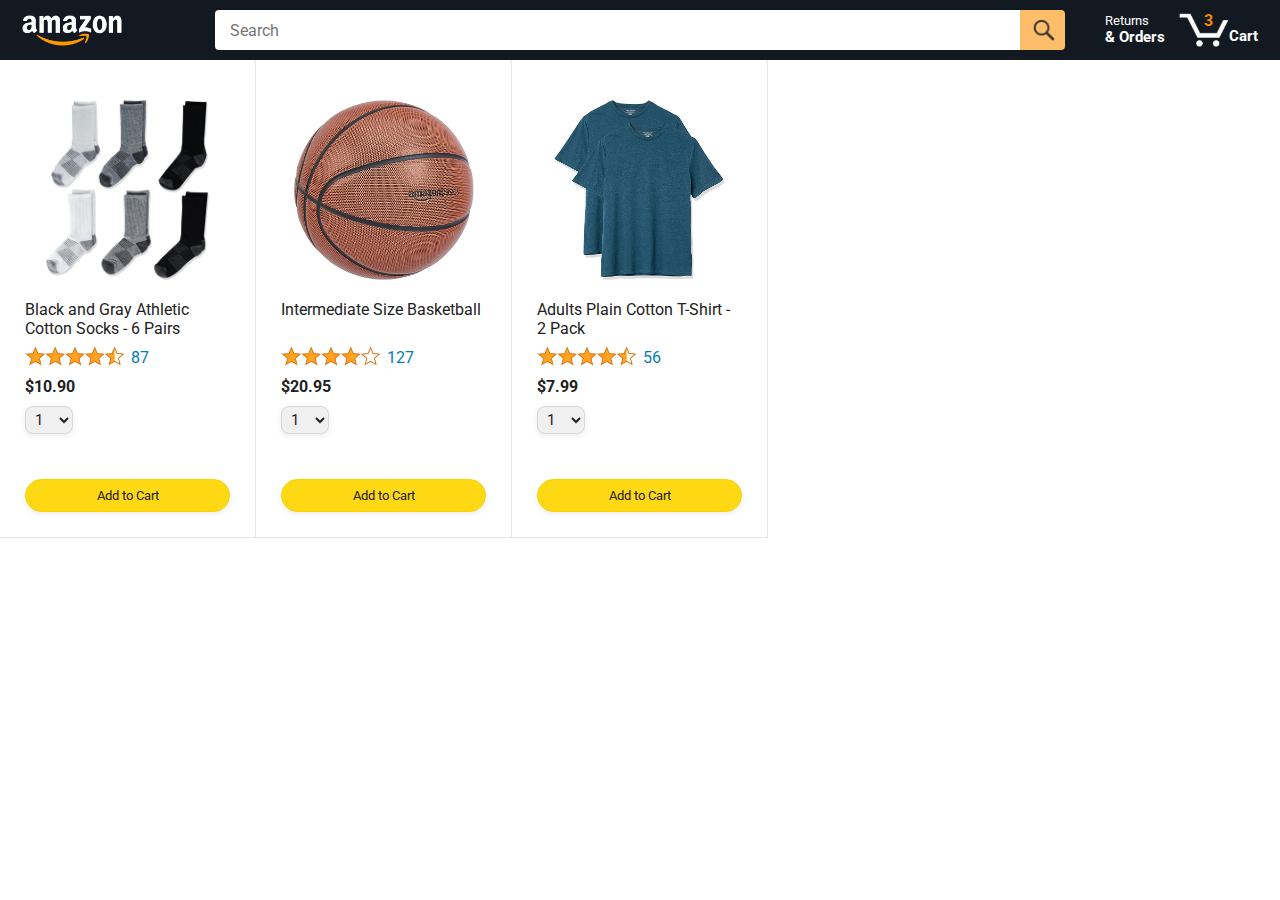
==== amazon.html @ 74637aa1 "Add the startting files" ====
<!DOCTYPE html>
<html>
  <head>
    <title>Amazon Project</title>

    <!-- This code is needed for responsive design to work.
      (Responsive design = make the website look good on
      smaller screen sizes like a phone or a tablet). -->
    <meta name="viewport" content="width=device-width, initial-scale=1">

    <!-- Load a font called Roboto from Google Fonts. -->
    <link rel="preconnect" href="https://fonts.googleapis.com">
    <link rel="preconnect" href="https://fonts.gstatic.com" crossorigin>
    <link href="https://fonts.googleapis.com/css2?family=Roboto:wght@400;500;700&display=swap" rel="stylesheet">

    <!-- Here are the CSS files for this page. -->
    <link rel="stylesheet" href="styles/shared/general.css">
    <link rel="stylesheet" href="styles/shared/amazon-header.css">
    <link rel="stylesheet" href="styles/pages/amazon.css">
  </head>
  <body>
    <div class="amazon-header">
      <div class="amazon-header-left-section">
        <a href="amazon.html" class="header-link">
          <img class="amazon-logo"
            src="images/amazon-logo-white.png">
          <img class="amazon-mobile-logo"
            src="images/amazon-mobile-logo-white.png">
        </a>
      </div>

      <div class="amazon-header-middle-section">
        <input class="search-bar" type="text" placeholder="Search">

        <button class="search-button">
          <img class="search-icon" src="images/icons/search-icon.png">
        </button>
      </div>

      <div class="amazon-header-right-section">
        <a class="orders-link header-link" href="orders.html">
          <span class="returns-text">Returns</span>
          <span class="orders-text">& Orders</span>
        </a>

        <a class="cart-link header-link" href="checkout.html">
          <img class="cart-icon" src="images/icons/cart-icon.png">
          <div class="cart-quantity">3</div>
          <div class="cart-text">Cart</div>
        </a>
      </div>
    </div>
    
    <div class="main">
      <div class="products-grid">
        <div class="product-container">
          <div class="product-image-container">
            <img class="product-image"
              src="images/products/athletic-cotton-socks-6-pairs.jpg">
          </div>

          <div class="product-name limit-text-to-2-lines">
            Black and Gray Athletic Cotton Socks - 6 Pairs
          </div>

          <div class="product-rating-container">
            <img class="product-rating-stars"
              src="images/ratings/rating-45.png">
            <div class="product-rating-count link-primary">
              87
            </div>
          </div>

          <div class="product-price">
            $10.90
          </div>

          <div class="product-quantity-container">
            <select>
              <option selected value="1">1</option>
              <option value="2">2</option>
              <option value="3">3</option>
              <option value="4">4</option>
              <option value="5">5</option>
              <option value="6">6</option>
              <option value="7">7</option>
              <option value="8">8</option>
              <option value="9">9</option>
              <option value="10">10</option>
            </select>
          </div>

          <div class="product-spacer"></div>

          <div class="added-to-cart">
            <img src="images/icons/checkmark.png">
            Added
          </div>

          <button class="add-to-cart-button button-primary">
            Add to Cart
          </button>
        </div>

        <div class="product-container">
          <div class="product-image-container">
            <img class="product-image"
              src="images/products/intermediate-composite-basketball.jpg">
          </div>

          <div class="product-name limit-text-to-2-lines">
            Intermediate Size Basketball
          </div>

          <div class="product-rating-container">
            <img class="product-rating-stars"
              src="images/ratings/rating-40.png">
            <div class="product-rating-count link-primary">
              127
            </div>
          </div>

          <div class="product-price">
            $20.95
          </div>

          <div class="product-quantity-container">
            <select>
              <option selected value="1">1</option>
              <option value="2">2</option>
              <option value="3">3</option>
              <option value="4">4</option>
              <option value="5">5</option>
              <option value="6">6</option>
              <option value="7">7</option>
              <option value="8">8</option>
              <option value="9">9</option>
              <option value="10">10</option>
            </select>
          </div>

          <div class="product-spacer"></div>

          <div class="added-to-cart">
            <img src="images/icons/checkmark.png">
            Added
          </div>

          <button class="add-to-cart-button button-primary">
            Add to Cart
          </button>
        </div>

        <div class="product-container">
          <div class="product-image-container">
            <img class="product-image"
              src="images/products/adults-plain-cotton-tshirt-2-pack-teal.jpg">
          </div>

          <div class="product-name limit-text-to-2-lines">
            Adults Plain Cotton T-Shirt - 2 Pack
          </div>

          <div class="product-rating-container">
            <img class="product-rating-stars"
              src="images/ratings/rating-45.png">
            <div class="product-rating-count link-primary">
              56
            </div>
          </div>

          <div class="product-price">
            $7.99
          </div>

          <div class="product-quantity-container">
            <select>
              <option selected value="1">1</option>
              <option value="2">2</option>
              <option value="3">3</option>
              <option value="4">4</option>
              <option value="5">5</option>
              <option value="6">6</option>
              <option value="7">7</option>
              <option value="8">8</option>
              <option value="9">9</option>
              <option value="10">10</option>
            </select>
          </div>

          <div class="product-spacer"></div>

          <div class="added-to-cart">
            <img src="images/icons/checkmark.png">
            Added
          </div>

          <button class="add-to-cart-button button-primary">
            Add to Cart
          </button>
        </div>
      </div>
    </div>
  </body>
</html>
---- styles/shared/general.css ----
body {
  font-family: Roboto, Arial;
  color: rgb(33, 33, 33);
  /* The <body> element has a default margin of 8px
     on all sides. This removes the default margins. */
  margin: 0;
}

/* <p> elements have a default margin on the top
   and bottom. This removes the default margins. */
p {
  margin: 0;
}

button {
  cursor: pointer;
}

select {
  cursor: pointer;
}

input, select, button {
  font-family: Roboto, Arial;
}

.button-primary {
  color: rgb(33, 33, 33);
  background-color: rgb(255, 216, 20);
  border: 1px solid rgb(252, 210, 0);
  border-radius: 8px;
  cursor: pointer;
  box-shadow: 0 2px 5px rgba(213, 217, 217, 0.5);
}

.button-primary:hover {
  background-color: rgb(247, 202, 0);
  border: 1px solid rgb(242, 194, 0);
}

.button-primary:active {
  background: rgb(255, 216, 20);
  border-color: rgb(252, 210, 0);
  box-shadow: none;
}

.button-secondary {
  color: rgb(33, 33, 33);
  background: white;
  border: 1px solid rgb(213, 217, 217);
  border-radius: 8px;
  cursor: pointer;
  box-shadow: 0 2px 5px rgba(213, 217, 217, 0.5);
}

.button-secondary:hover {
  background-color: rgb(247, 250, 250);
}

.button-secondary:active {
  background-color: rgb(237, 253, 255);
  box-shadow: none;
}

/* These styles will limit text to 2 lines. Anything
   beyond 2 lines will be replaced with "..."
   You can find this code by using an A.I. tool or by
   searching in Google.
   https://css-tricks.com/almanac/properties/l/line-clamp/ */
.limit-text-to-2-lines {
  display: -webkit-box;
  -webkit-line-clamp: 2;
  -webkit-box-orient: vertical;
  overflow: hidden;
}

.link-primary {
  color: rgb(1, 124, 182);
  cursor: pointer;
}

.link-primary:hover {
  color: rgb(196, 80, 0);
}

/* Styles for dropdown selectors. */
select {
  color: rgb(33, 33, 33);
  background-color: rgb(240, 240, 240);
  border: 1px solid rgb(213, 217, 217);
  border-radius: 8px;
  padding: 3px 5px;
  font-size: 15px;
  cursor: pointer;
  box-shadow: 0 2px 5px rgba(213, 217, 217, 0.5);
}

select:focus,
input:focus {
  outline: 2px solid rgb(255, 153, 0);
}
---- styles/shared/amazon-header.css ----
.amazon-header {
  background-color: rgb(19, 25, 33);
  color: white;
  padding-left: 15px;
  padding-right: 15px;

  display: flex;
  align-items: center;
  justify-content: space-between;

  position: fixed;
  top: 0;
  left: 0;
  right: 0;
  height: 60px;
}

.amazon-header-left-section {
  width: 180px;
}

@media (max-width: 800px) {
  .amazon-header-left-section {
    width: unset;
  }
}

.header-link {
  display: inline-block;
  padding: 6px;
  border-radius: 2px;
  cursor: pointer;
  text-decoration: none;
  border: 1px solid rgba(0, 0, 0, 0);
}

.header-link:hover {
  border: 1px solid white;
}

.amazon-logo {
  width: 100px;
  margin-top: 5px;
}

.amazon-mobile-logo {
  display: none;
}

@media (max-width: 575px) {
  .amazon-logo {
    display: none;
  }

  .amazon-mobile-logo {
    display: block;
    height: 35px;
    margin-top: 5px;
  }
}

.amazon-header-middle-section {
  flex: 1;
  max-width: 850px;
  margin-left: 10px;
  margin-right: 10px;
  display: flex;
}

.search-bar {
  flex: 1;
  width: 0;
  font-size: 16px;
  height: 38px;
  padding-left: 15px;
  border: none;
  border-top-left-radius: 4px;
  border-bottom-left-radius: 4px;
  border-top-right-radius: 0;
  border-bottom-right-radius: 0;
}

.search-button {
  background-color: rgb(254, 189, 105);
  border: none;
  width: 45px;
  height: 40px;
  border-top-right-radius: 4px;
  border-bottom-right-radius: 4px;
  flex-shrink: 0;
}

.search-icon {
  height: 22px;
  margin-left: 2px;
  margin-top: 3px;
}

.amazon-header-right-section {
  width: 180px;
  flex-shrink: 0;
  display: flex;
  justify-content: end;
}

.orders-link {
  color: white;
}

.returns-text {
  display: block;
  font-size: 13px;
}

.orders-text {
  display: block;
  font-size: 15px;
  font-weight: 700;
}

.cart-link {
  color: white;
  display: flex;
  align-items: center;
  position: relative;
}

.cart-icon {
  width: 50px;
}

.cart-text {
  margin-top: 12px;
  font-size: 15px;
  font-weight: 700;
}

.cart-quantity {
  color: rgb(240, 136, 4);
  font-size: 16px;
  font-weight: 700;

  position: absolute;
  top: 4px;
  left: 22px;
  
  width: 26px;
  text-align: center;
}
---- styles/pages/amazon.css ----
.main {
  margin-top: 60px;
}

.products-grid {
  display: grid;

  /* - In CSS Grid, 1fr means a column will take up the
       remaining space in the grid.
     - If we write 1fr 1fr ... 1fr; 8 times, this will
       divide the grid into 8 columns, each taking up an
       equal amount of the space.
     - repeat(8, 1fr); is a shortcut for repeating "1fr"
       8 times (instead of typing out "1fr" 8 times).
       repeat(...) is a special property that works with
       display: grid; */
  grid-template-columns: repeat(8, 1fr);
}

/* @media is used to create responsive design (making the
   website look good on any screen size). This @media
   means when the screen width is 2000px or less, we
   will divide the grid into 7 columns instead of 8. */
@media (max-width: 2000px) {
  .products-grid {
    grid-template-columns: repeat(7, 1fr);
  }
}

/* This @media means when the screen width is 1600px or
   less, we will divide the grid into 6 columns. */
@media (max-width: 1600px) {
  .products-grid {
    grid-template-columns: repeat(6, 1fr);
  }
}

@media (max-width: 1300px) {
  .products-grid {
    grid-template-columns: repeat(5, 1fr);
  }
}

@media (max-width: 1000px) {
  .products-grid {
    grid-template-columns: repeat(4, 1fr);
  }
}

@media (max-width: 800px) {
  .products-grid {
    grid-template-columns: repeat(3, 1fr);
  }
}

@media (max-width: 575px) {
  .products-grid {
    grid-template-columns: repeat(2, 1fr);
  }
}

@media (max-width: 450px) {
  .products-grid {
    grid-template-columns: 1fr;
  }
}

.product-container {
  padding-top: 40px;
  padding-bottom: 25px;
  padding-left: 25px;
  padding-right: 25px;

  border-right: 1px solid rgb(231, 231, 231);
  border-bottom: 1px solid rgb(231, 231, 231);

  display: flex;
  flex-direction: column;
}

.product-image-container {
  display: flex;
  justify-content: center;
  align-items: center;

  height: 180px;
  margin-bottom: 20px;
}

.product-image {
  /* Images will overflow their container by default. To
    prevent this, we set max-width and max-height to 100%
    so they stay inside their container. */
  max-width: 100%;
  max-height: 100%;
}

.product-name {
  height: 40px;
  margin-bottom: 5px;
}

.product-rating-container {
  display: flex;
  align-items: center;
  margin-bottom: 10px;
}

.product-rating-stars {
  width: 100px;
  margin-right: 6px;
}

.product-rating-count {
  color: rgb(1, 124, 182);
  cursor: pointer;
  margin-top: 3px;
}

.product-price {
  font-weight: 700;
  margin-bottom: 10px;
}

.product-quantity-container {
  margin-bottom: 17px;
}

.product-spacer {
  flex: 1;
}

.added-to-cart {
  color: rgb(6, 125, 98);
  font-size: 16px;

  display: flex;
  align-items: center;
  margin-bottom: 8px;

  /* At first, the "Added to cart" message will
     be invisible. Use JavaScript to change the
     opacity and make it visible. */
  opacity: 0;
}

.added-to-cart img {
  height: 20px;
  margin-right: 5px;
}

.add-to-cart-button {
  width: 100%;
  padding: 8px;
  border-radius: 50px;
}
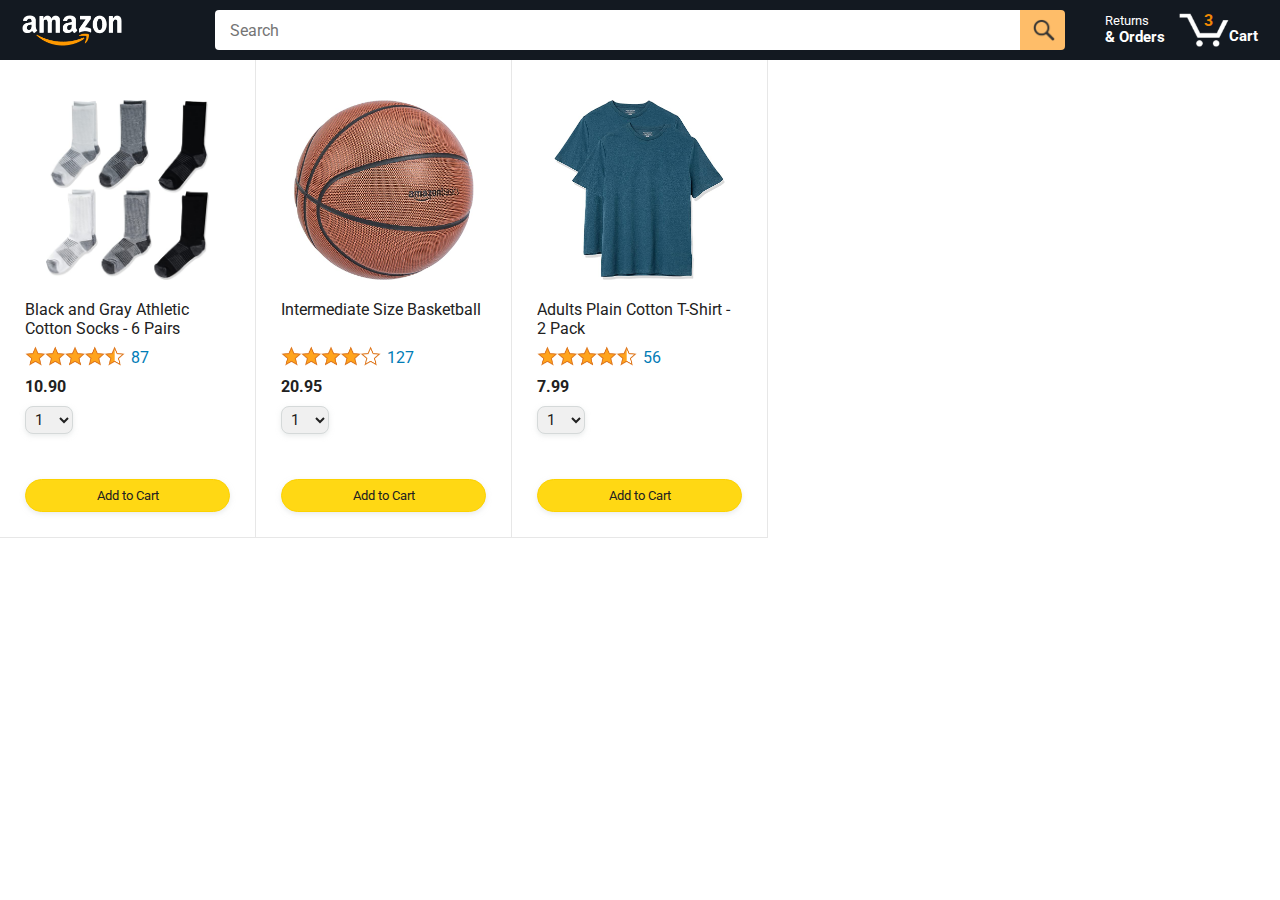
==== commit 6793ab39: "Generate HTML with javascript" ====
--- a/amazon.html
+++ b/amazon.html
@@ -1,205 +1,64 @@
 <!DOCTYPE html>
 <html>
-  <head>
-    <title>Amazon Project</title>
 
-    <!-- This code is needed for responsive design to work.
+<head>
+  <title>Amazon Project</title>
+
+  <!-- This code is needed for responsive design to work.
       (Responsive design = make the website look good on
       smaller screen sizes like a phone or a tablet). -->
-    <meta name="viewport" content="width=device-width, initial-scale=1">
+  <meta name="viewport" content="width=device-width, initial-scale=1">
 
-    <!-- Load a font called Roboto from Google Fonts. -->
-    <link rel="preconnect" href="https://fonts.googleapis.com">
-    <link rel="preconnect" href="https://fonts.gstatic.com" crossorigin>
-    <link href="https://fonts.googleapis.com/css2?family=Roboto:wght@400;500;700&display=swap" rel="stylesheet">
+  <!-- Load a font called Roboto from Google Fonts. -->
+  <link rel="preconnect" href="https://fonts.googleapis.com">
+  <link rel="preconnect" href="https://fonts.gstatic.com" crossorigin>
+  <link href="https://fonts.googleapis.com/css2?family=Roboto:wght@400;500;700&display=swap" rel="stylesheet">
 
-    <!-- Here are the CSS files for this page. -->
-    <link rel="stylesheet" href="styles/shared/general.css">
-    <link rel="stylesheet" href="styles/shared/amazon-header.css">
-    <link rel="stylesheet" href="styles/pages/amazon.css">
-  </head>
-  <body>
-    <div class="amazon-header">
-      <div class="amazon-header-left-section">
-        <a href="amazon.html" class="header-link">
-          <img class="amazon-logo"
-            src="images/amazon-logo-white.png">
-          <img class="amazon-mobile-logo"
-            src="images/amazon-mobile-logo-white.png">
-        </a>
-      </div>
+  <!-- Here are the CSS files for this page. -->
+  <link rel="stylesheet" href="styles/shared/general.css">
+  <link rel="stylesheet" href="styles/shared/amazon-header.css">
+  <link rel="stylesheet" href="styles/pages/amazon.css">
+</head>
 
-      <div class="amazon-header-middle-section">
-        <input class="search-bar" type="text" placeholder="Search">
+<body>
+  <div class="amazon-header">
+    <div class="amazon-header-left-section">
+      <a href="amazon.html" class="header-link">
+        <img class="amazon-logo" src="images/amazon-logo-white.png">
+        <img class="amazon-mobile-logo" src="images/amazon-mobile-logo-white.png">
+      </a>
+    </div>
 
-        <button class="search-button">
-          <img class="search-icon" src="images/icons/search-icon.png">
-        </button>
-      </div>
+    <div class="amazon-header-middle-section">
+      <input class="search-bar" type="text" placeholder="Search">
 
-      <div class="amazon-header-right-section">
-        <a class="orders-link header-link" href="orders.html">
-          <span class="returns-text">Returns</span>
-          <span class="orders-text">& Orders</span>
-        </a>
+      <button class="search-button">
+        <img class="search-icon" src="images/icons/search-icon.png">
+      </button>
+    </div>
 
-        <a class="cart-link header-link" href="checkout.html">
-          <img class="cart-icon" src="images/icons/cart-icon.png">
-          <div class="cart-quantity">3</div>
-          <div class="cart-text">Cart</div>
-        </a>
-      </div>
+    <div class="amazon-header-right-section">
+      <a class="orders-link header-link" href="orders.html">
+        <span class="returns-text">Returns</span>
+        <span class="orders-text">& Orders</span>
+      </a>
+
+      <a class="cart-link header-link" href="checkout.html">
+        <img class="cart-icon" src="images/icons/cart-icon.png">
+        <div class="cart-quantity">3</div>
+        <div class="cart-text">Cart</div>
+      </a>
     </div>
-    
-    <div class="main">
-      <div class="products-grid">
-        <div class="product-container">
-          <div class="product-image-container">
-            <img class="product-image"
-              src="images/products/athletic-cotton-socks-6-pairs.jpg">
-          </div>
+  </div>
 
-          <div class="product-name limit-text-to-2-lines">
-            Black and Gray Athletic Cotton Socks - 6 Pairs
-          </div>
+  <div class="main">
+    <div class="products-grid js-products-grid">
 
-          <div class="product-rating-container">
-            <img class="product-rating-stars"
-              src="images/ratings/rating-45.png">
-            <div class="product-rating-count link-primary">
-              87
-            </div>
-          </div>
+    </div>
+  </div>
+  <script src="scripts/amazon.js">
 
-          <div class="product-price">
-            $10.90
-          </div>
+  </script>
+</body>
 
-          <div class="product-quantity-container">
-            <select>
-              <option selected value="1">1</option>
-              <option value="2">2</option>
-              <option value="3">3</option>
-              <option value="4">4</option>
-              <option value="5">5</option>
-              <option value="6">6</option>
-              <option value="7">7</option>
-              <option value="8">8</option>
-              <option value="9">9</option>
-              <option value="10">10</option>
-            </select>
-          </div>
-
-          <div class="product-spacer"></div>
-
-          <div class="added-to-cart">
-            <img src="images/icons/checkmark.png">
-            Added
-          </div>
-
-          <button class="add-to-cart-button button-primary">
-            Add to Cart
-          </button>
-        </div>
-
-        <div class="product-container">
-          <div class="product-image-container">
-            <img class="product-image"
-              src="images/products/intermediate-composite-basketball.jpg">
-          </div>
-
-          <div class="product-name limit-text-to-2-lines">
-            Intermediate Size Basketball
-          </div>
-
-          <div class="product-rating-container">
-            <img class="product-rating-stars"
-              src="images/ratings/rating-40.png">
-            <div class="product-rating-count link-primary">
-              127
-            </div>
-          </div>
-
-          <div class="product-price">
-            $20.95
-          </div>
-
-          <div class="product-quantity-container">
-            <select>
-              <option selected value="1">1</option>
-              <option value="2">2</option>
-              <option value="3">3</option>
-              <option value="4">4</option>
-              <option value="5">5</option>
-              <option value="6">6</option>
-              <option value="7">7</option>
-              <option value="8">8</option>
-              <option value="9">9</option>
-              <option value="10">10</option>
-            </select>
-          </div>
-
-          <div class="product-spacer"></div>
-
-          <div class="added-to-cart">
-            <img src="images/icons/checkmark.png">
-            Added
-          </div>
-
-          <button class="add-to-cart-button button-primary">
-            Add to Cart
-          </button>
-        </div>
-
-        <div class="product-container">
-          <div class="product-image-container">
-            <img class="product-image"
-              src="images/products/adults-plain-cotton-tshirt-2-pack-teal.jpg">
-          </div>
-
-          <div class="product-name limit-text-to-2-lines">
-            Adults Plain Cotton T-Shirt - 2 Pack
-          </div>
-
-          <div class="product-rating-container">
-            <img class="product-rating-stars"
-              src="images/ratings/rating-45.png">
-            <div class="product-rating-count link-primary">
-              56
-            </div>
-          </div>
-
-          <div class="product-price">
-            $7.99
-          </div>
-
-          <div class="product-quantity-container">
-            <select>
-              <option selected value="1">1</option>
-              <option value="2">2</option>
-              <option value="3">3</option>
-              <option value="4">4</option>
-              <option value="5">5</option>
-              <option value="6">6</option>
-              <option value="7">7</option>
-              <option value="8">8</option>
-              <option value="9">9</option>
-              <option value="10">10</option>
-            </select>
-          </div>
-
-          <div class="product-spacer"></div>
-
-          <div class="added-to-cart">
-            <img src="images/icons/checkmark.png">
-            Added
-          </div>
-
-          <button class="add-to-cart-button button-primary">
-            Add to Cart
-          </button>
-        </div>
-      </div>
-    </div>
-  </body>
-</html>
+</html>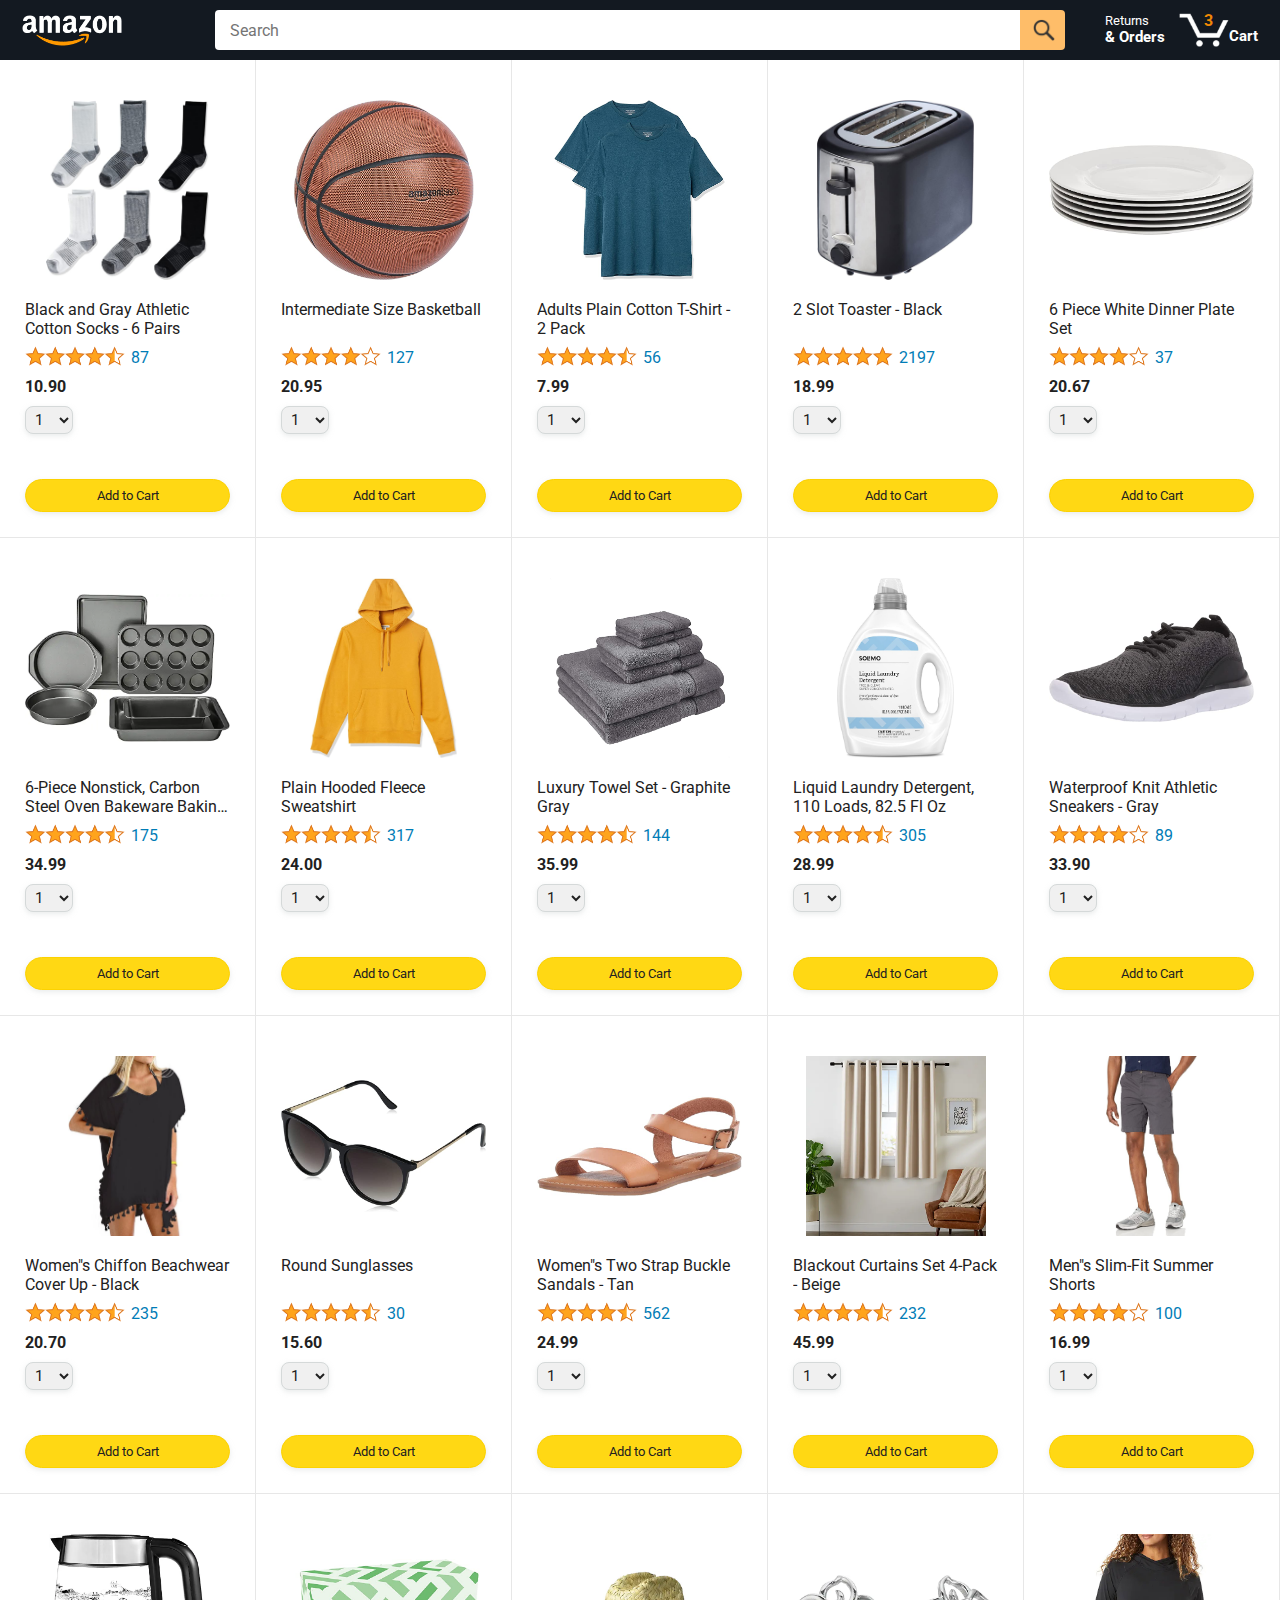
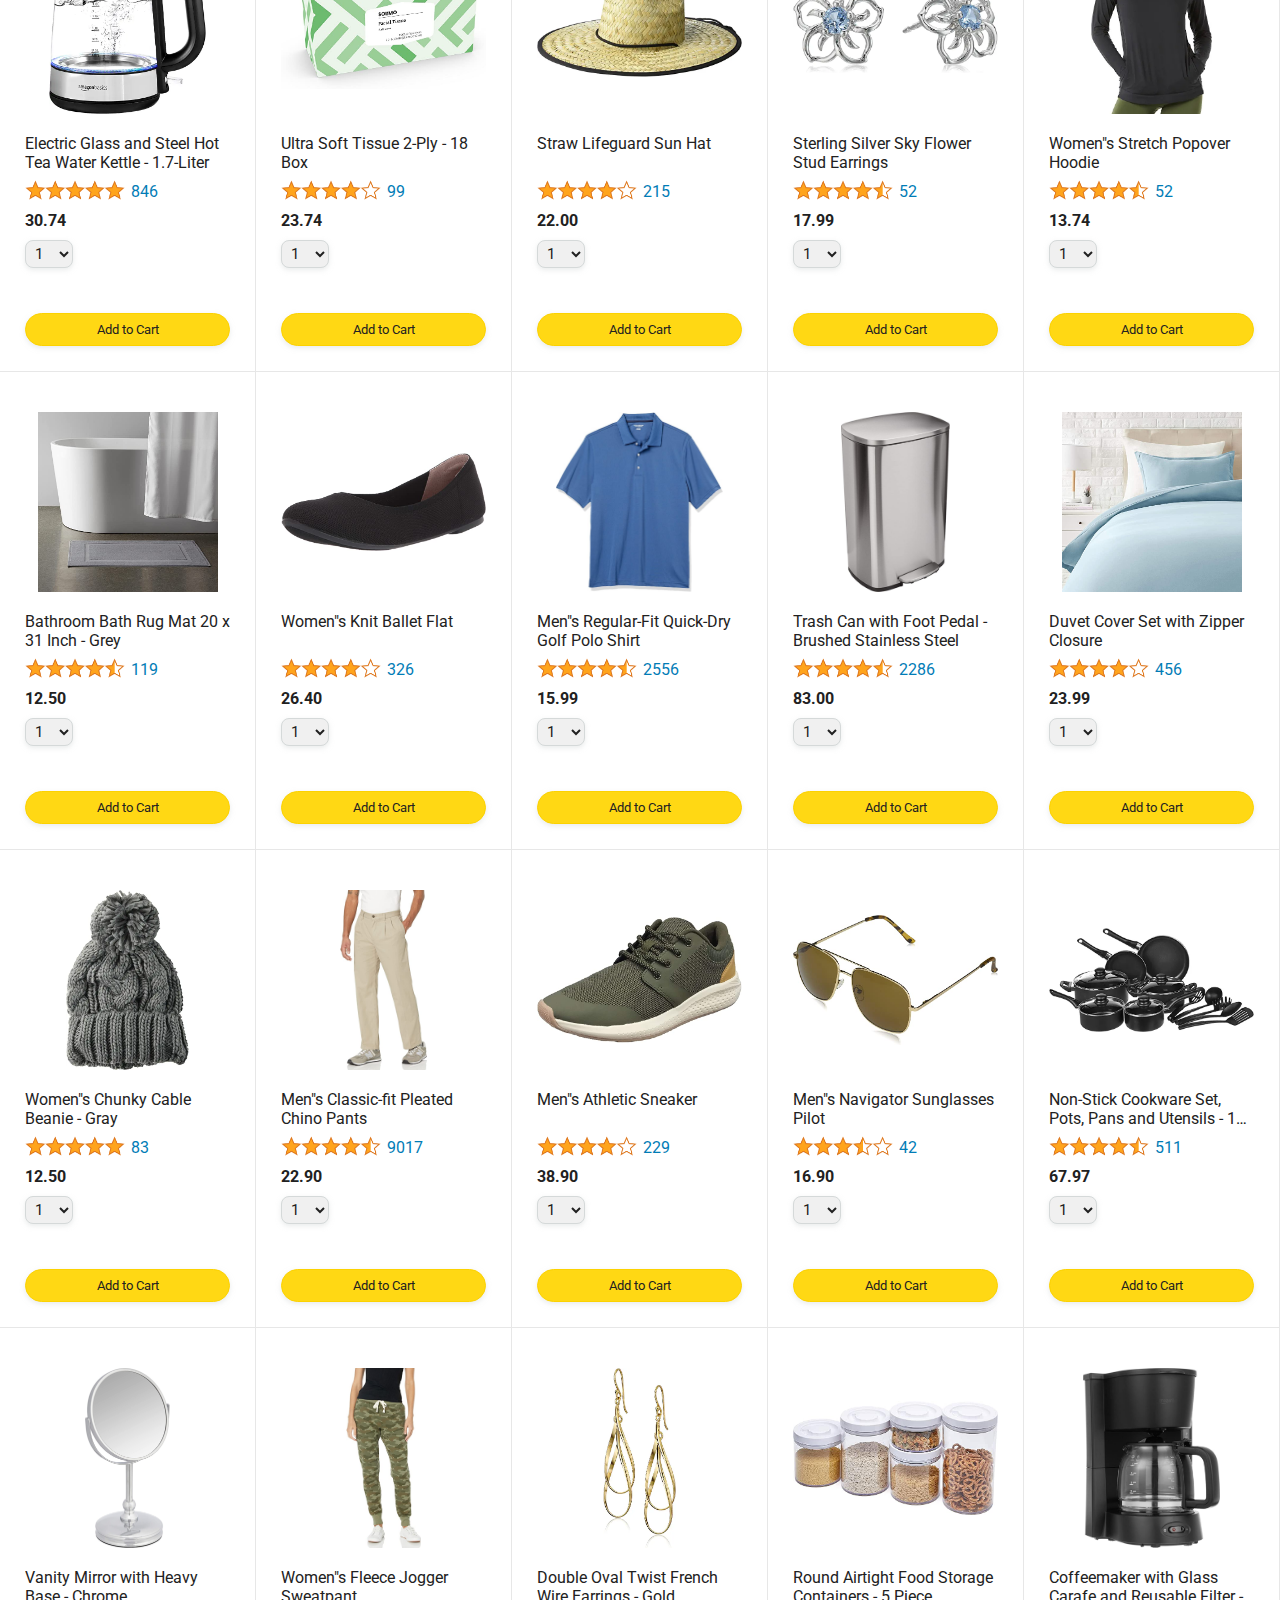
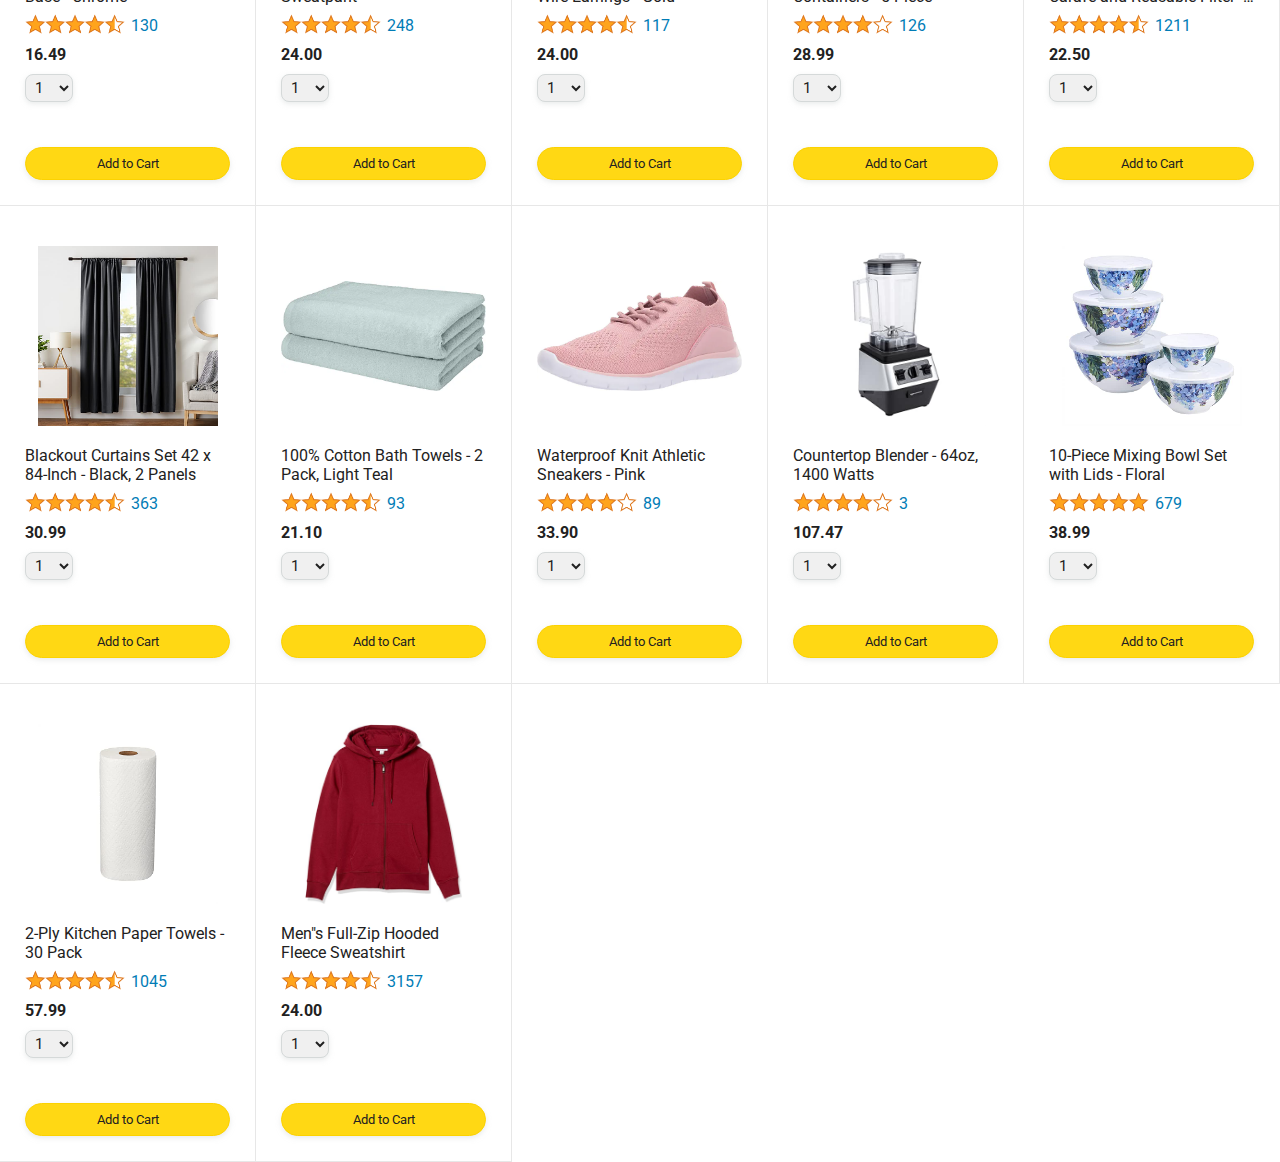
==== commit 1d4f8af3: "use products.js file" ====
--- a/amazon.html
+++ b/amazon.html
@@ -56,6 +56,7 @@
 
     </div>
   </div>
+  <script src="scripts/products.js"></script>
   <script src="scripts/amazon.js">
 
   </script>
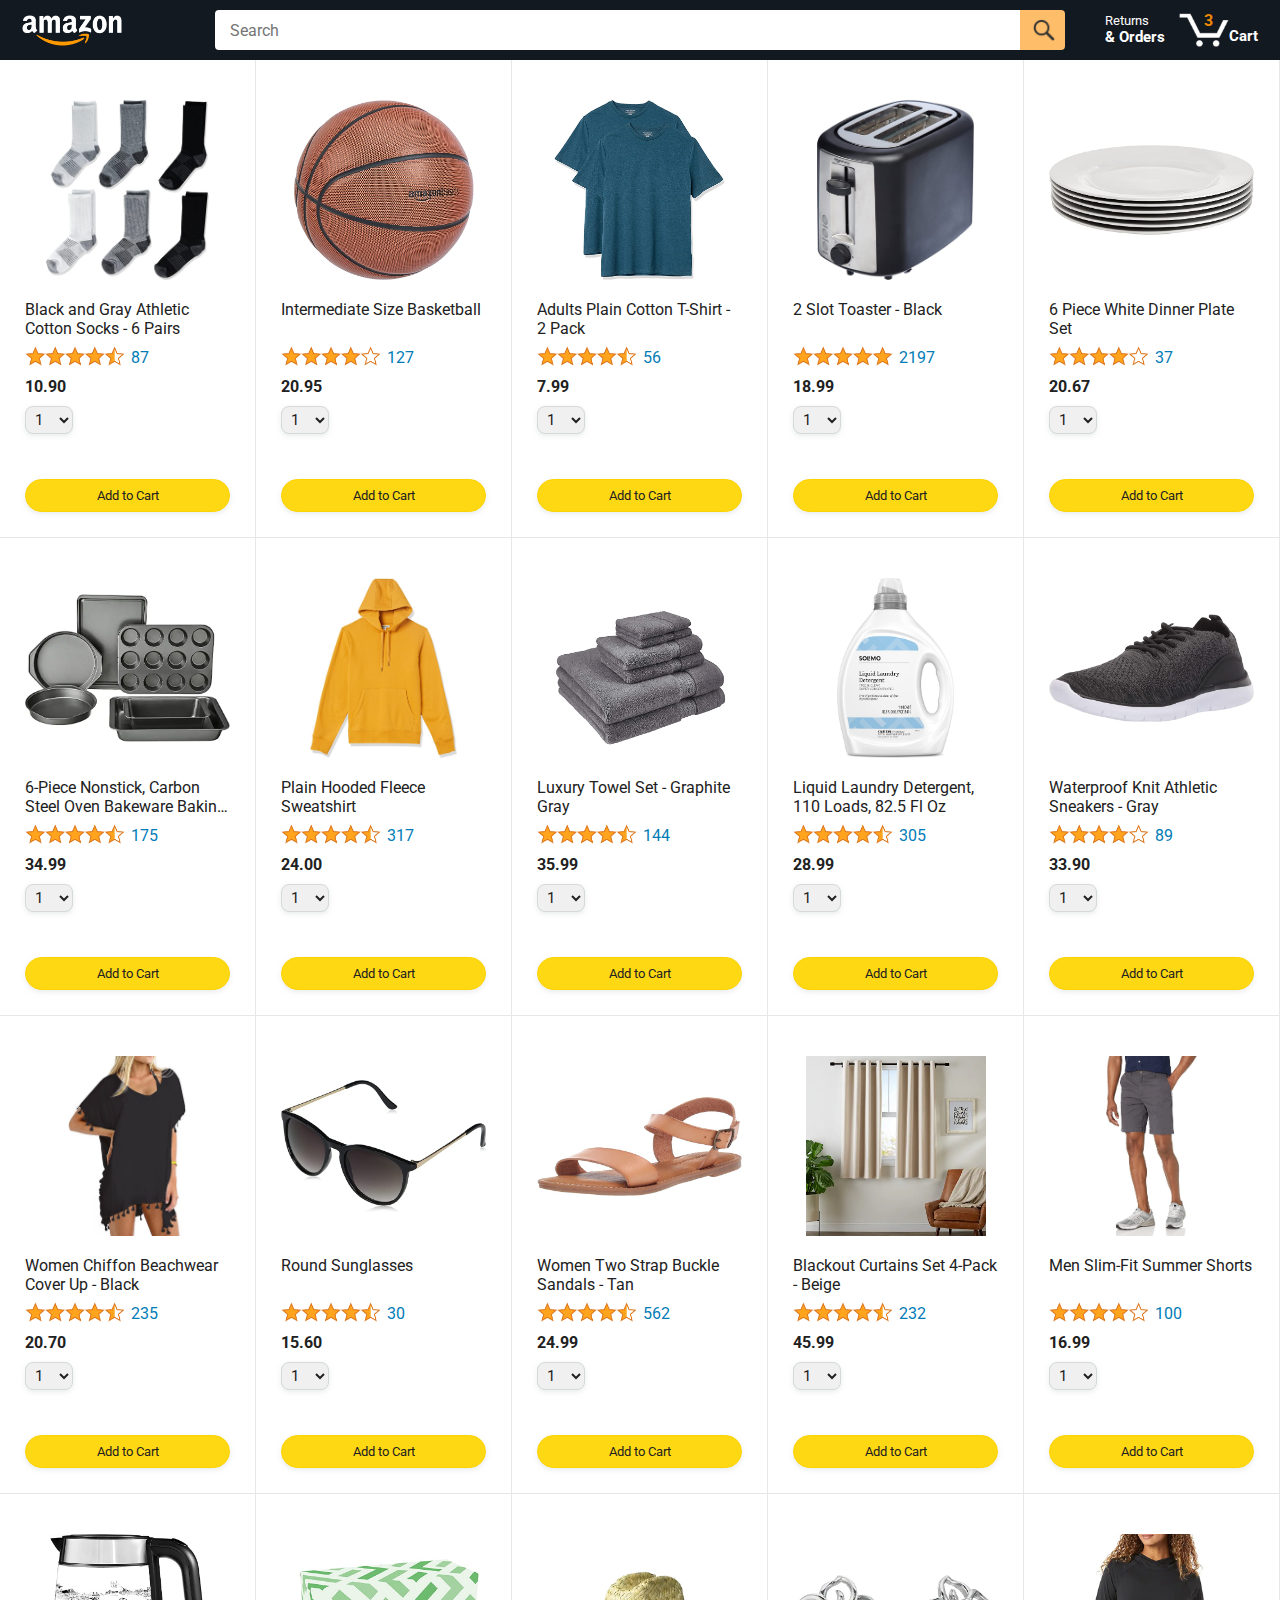
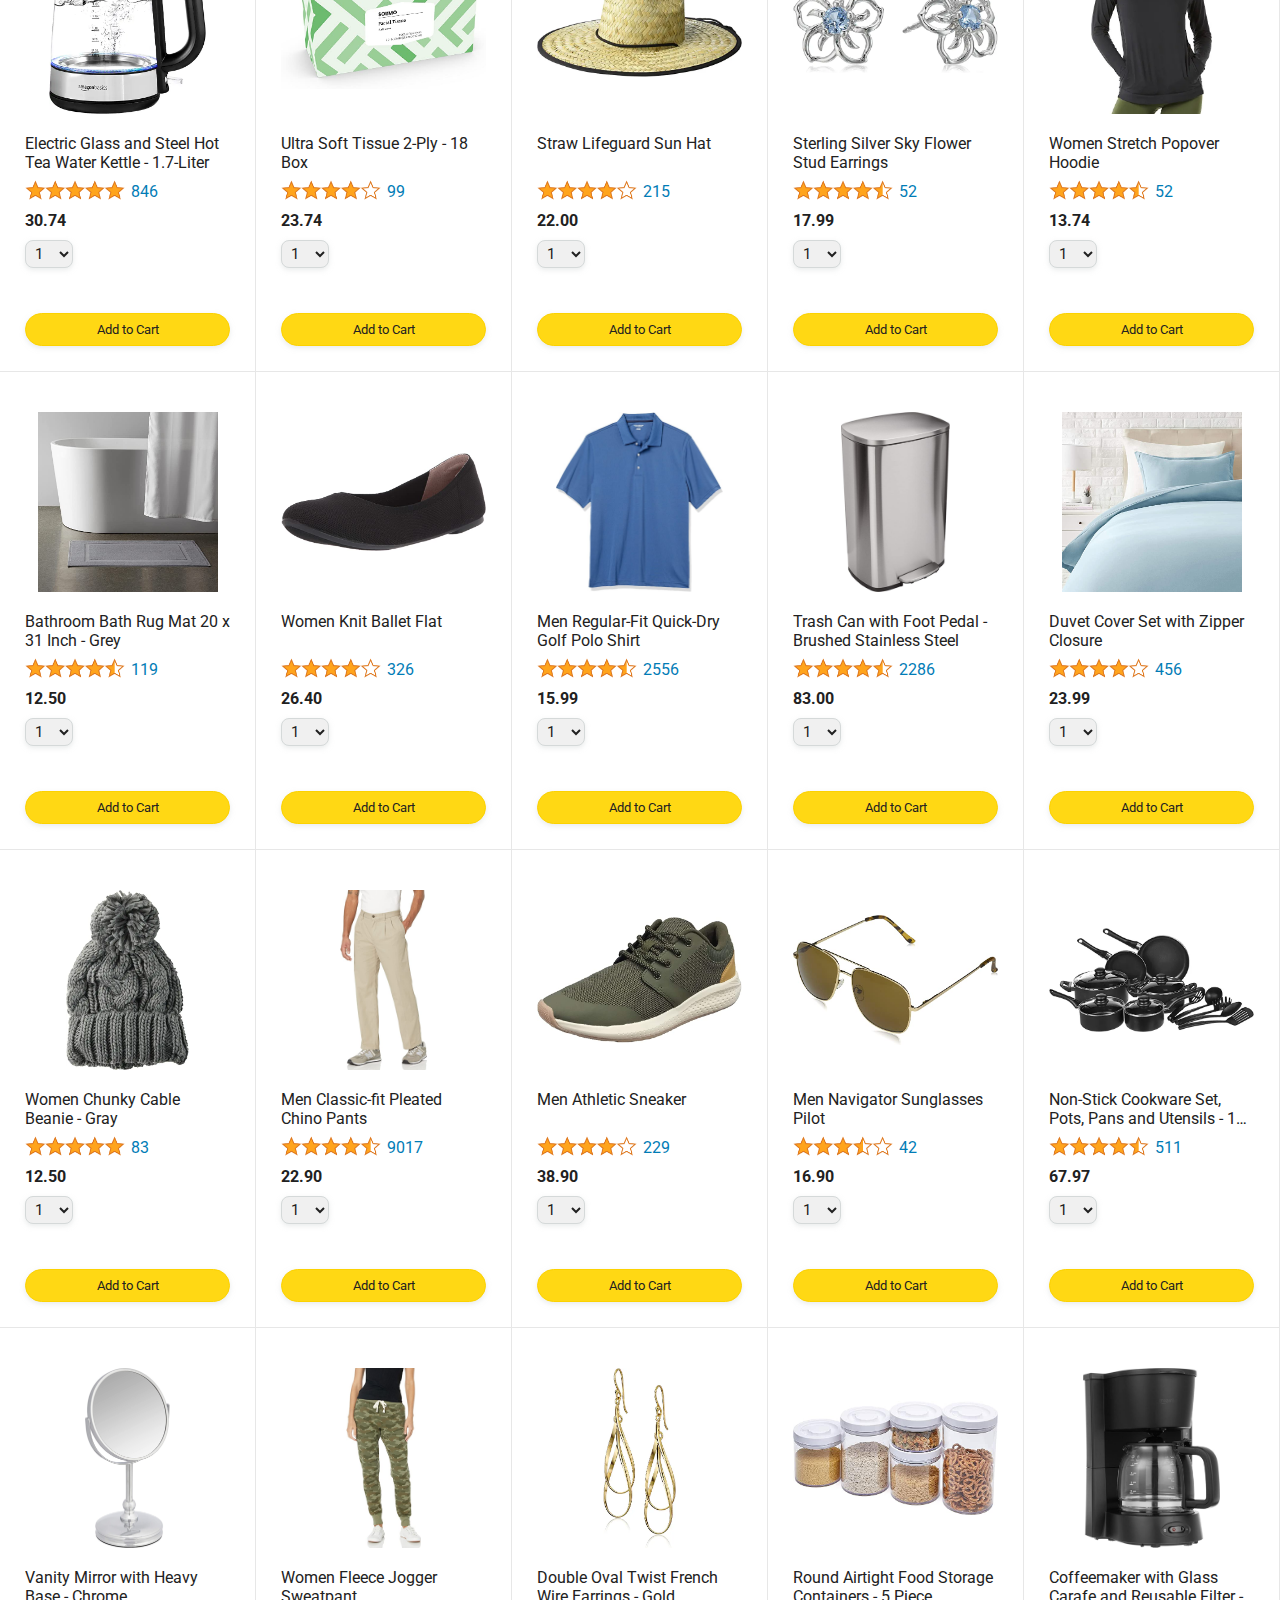
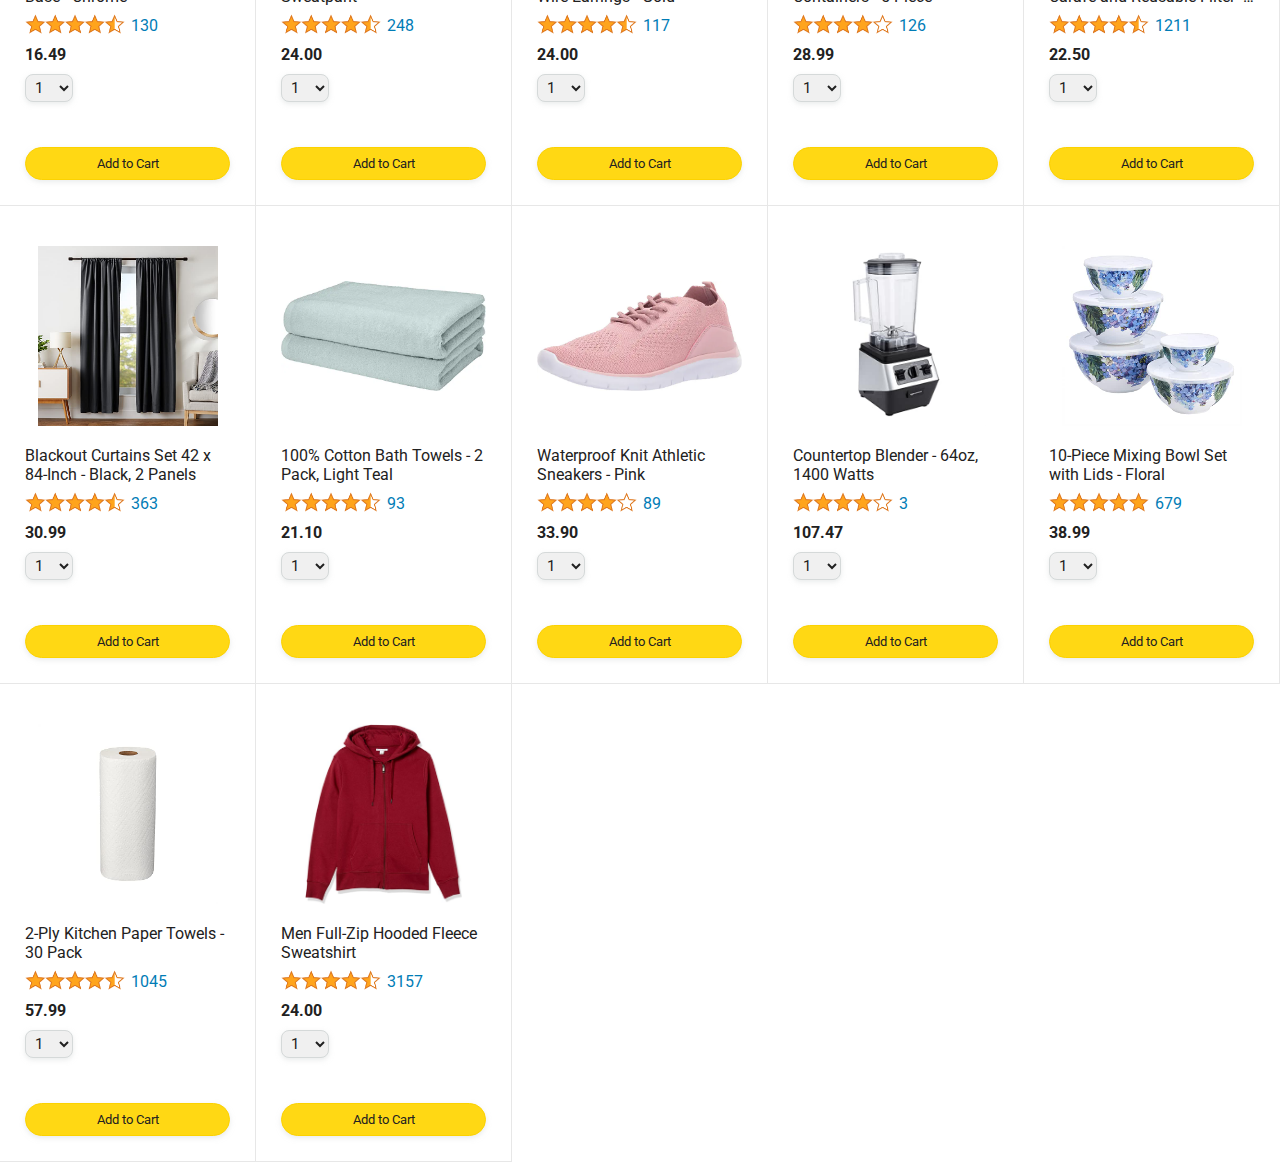
==== commit ff6c3b70: "Products updated on products.js file" ====
--- a/amazon.html
+++ b/amazon.html
@@ -56,6 +56,7 @@
 
     </div>
   </div>
+  <script src="scripts/cart.js"></script>
   <script src="scripts/products.js"></script>
   <script src="scripts/amazon.js">
 
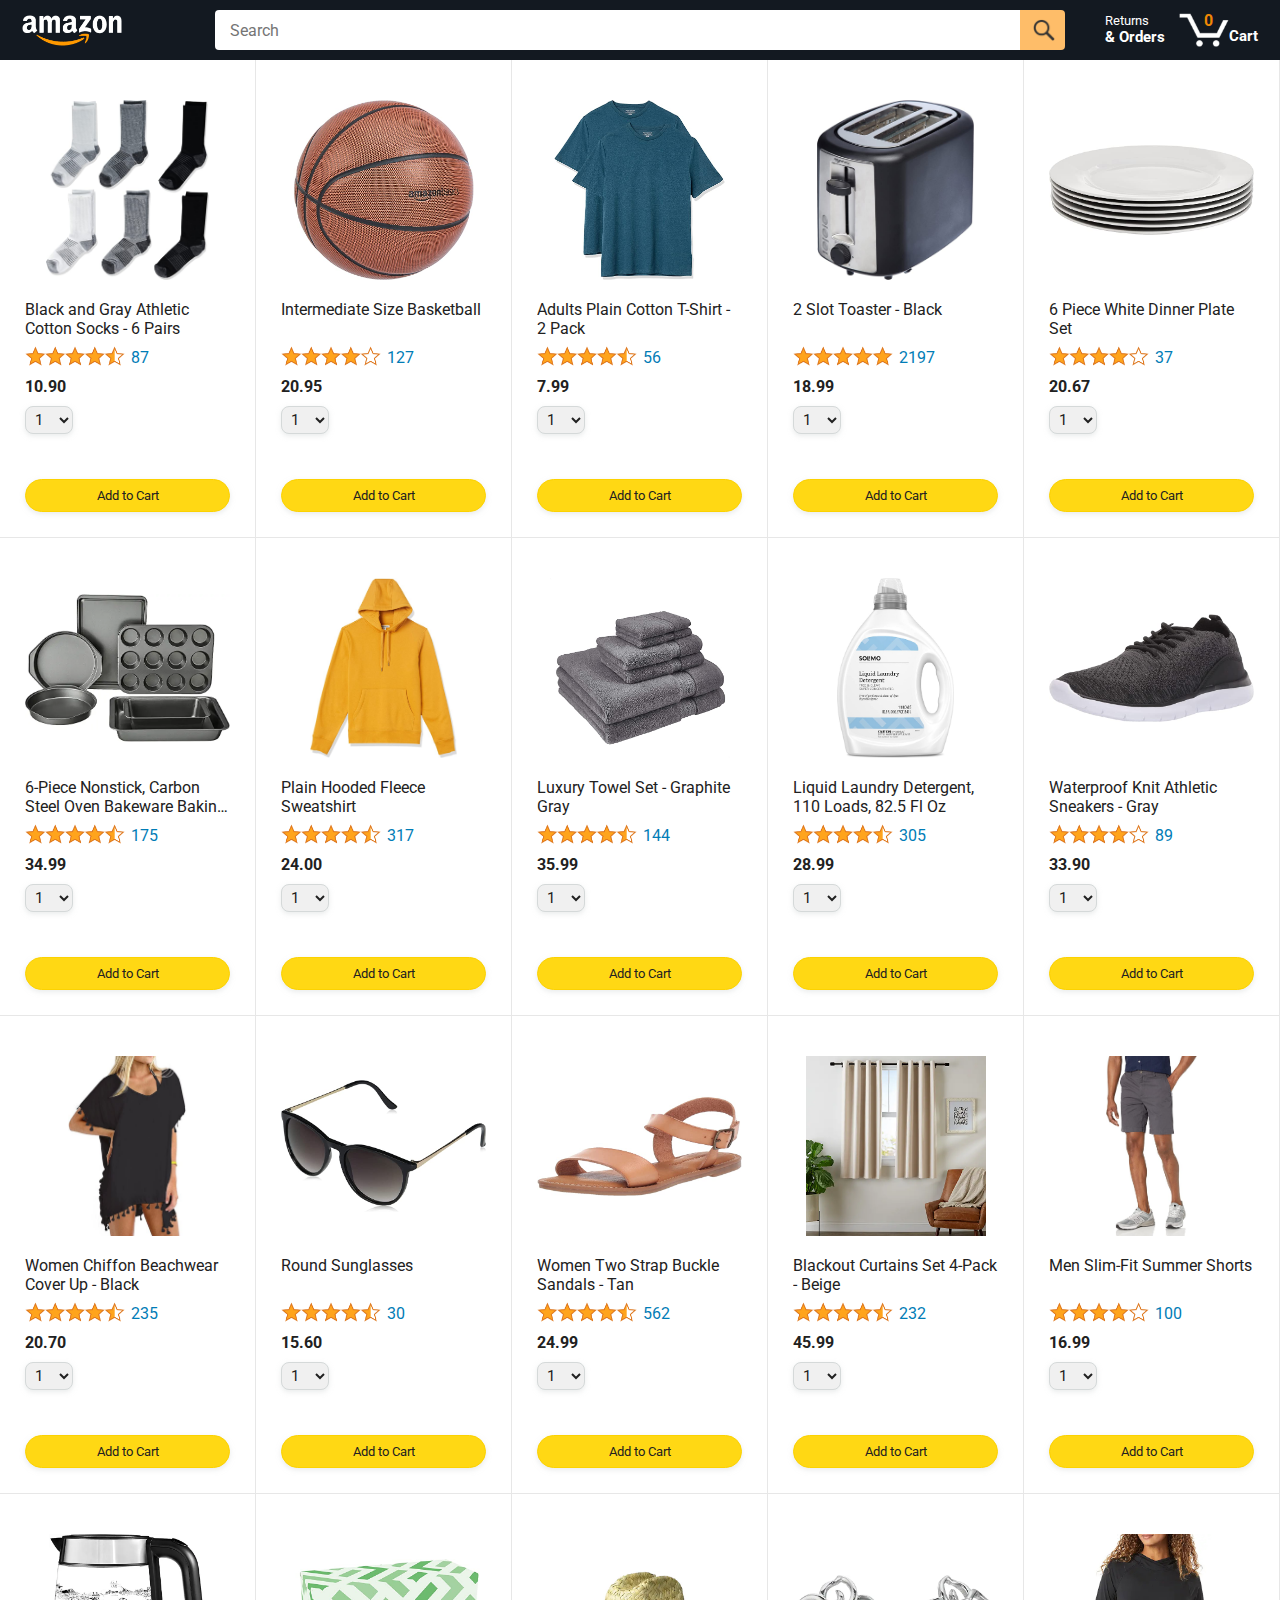
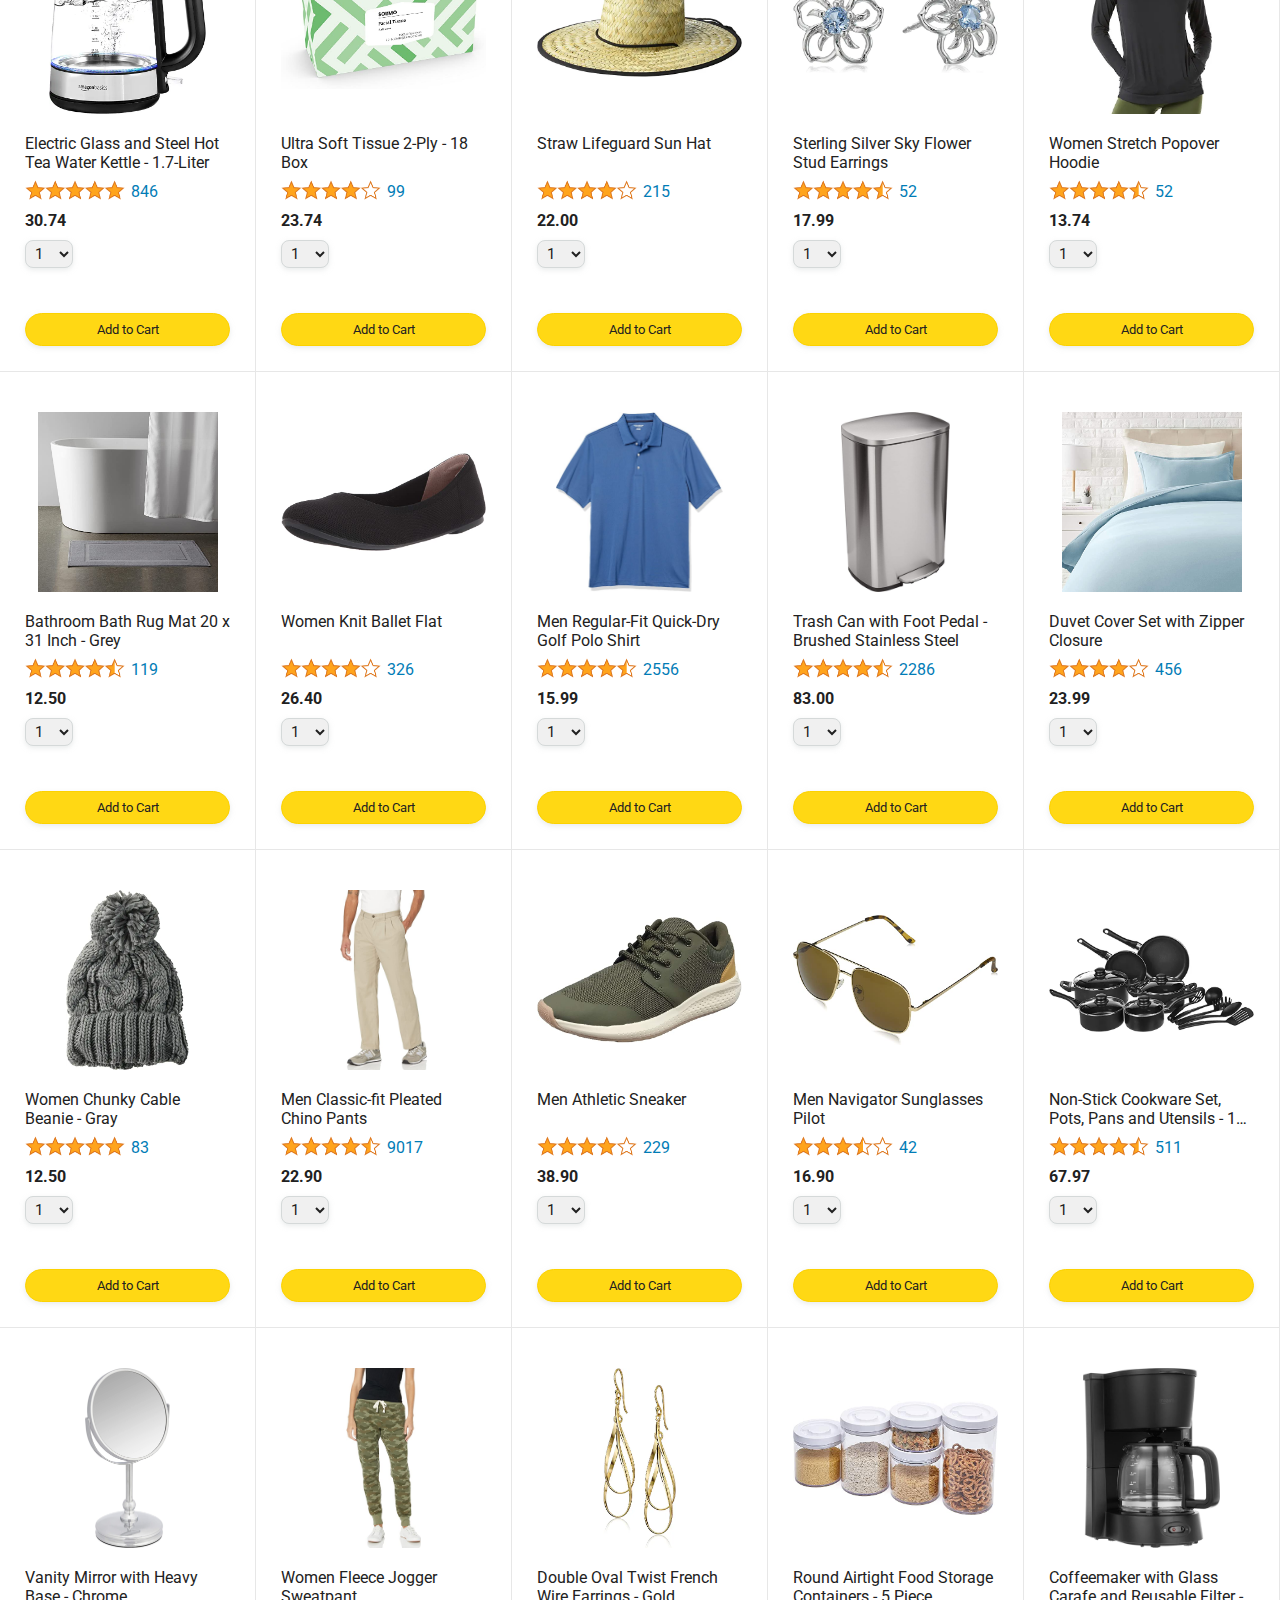
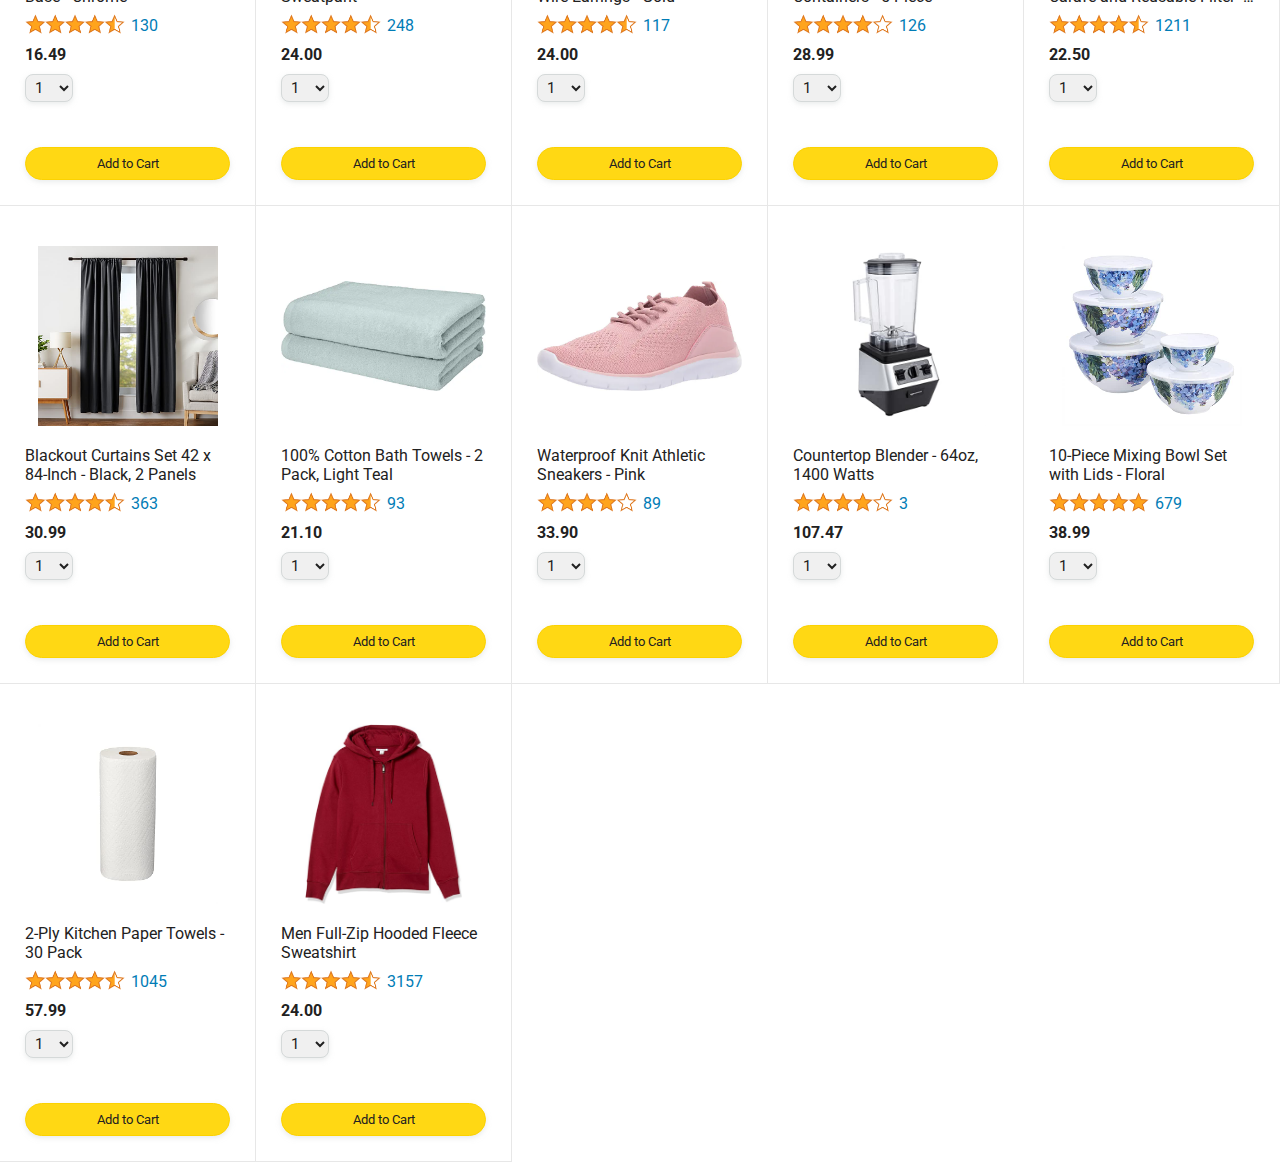
==== commit 8ba50d9b: "Cart quantity interactive and shown on the page." ====
--- a/amazon.html
+++ b/amazon.html
@@ -45,7 +45,7 @@
 
       <a class="cart-link header-link" href="checkout.html">
         <img class="cart-icon" src="images/icons/cart-icon.png">
-        <div class="cart-quantity">3</div>
+        <div class="cart-quantity js-cart-quantity">0</div>
         <div class="cart-text">Cart</div>
       </a>
     </div>
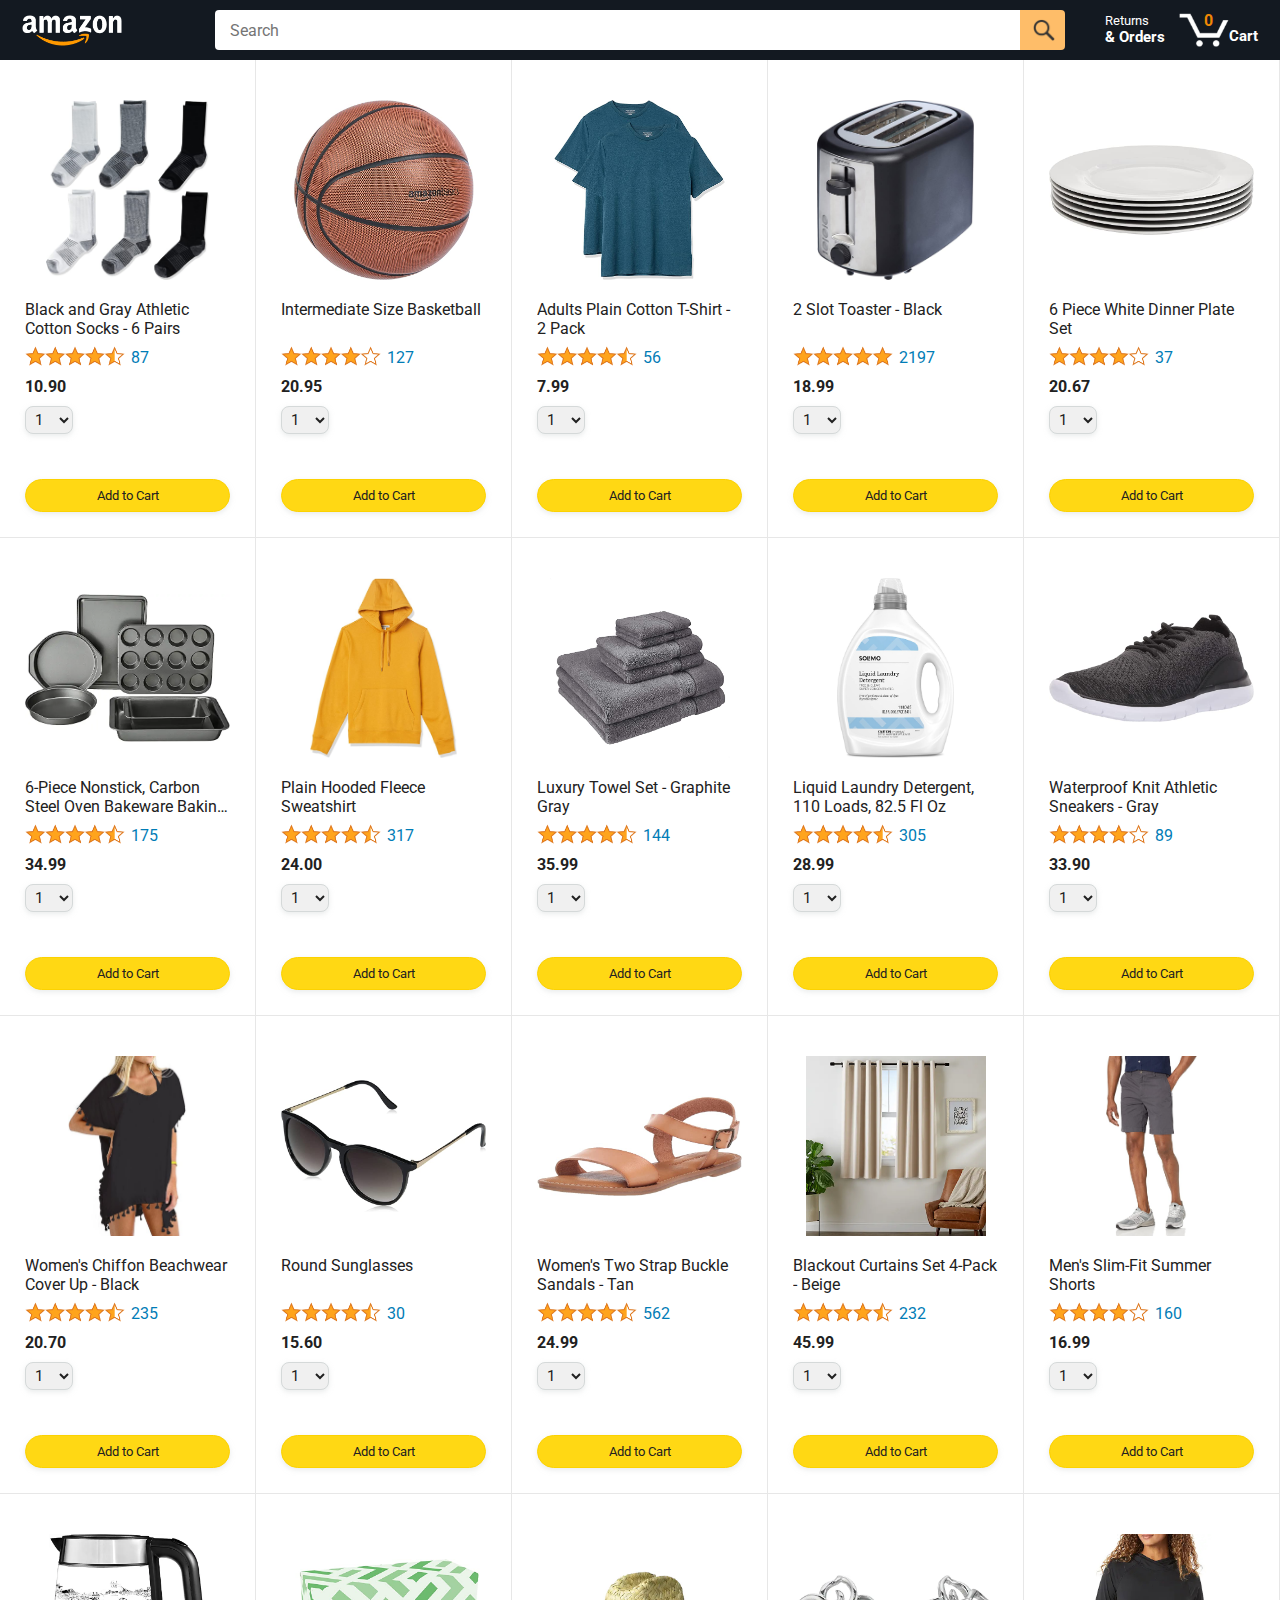
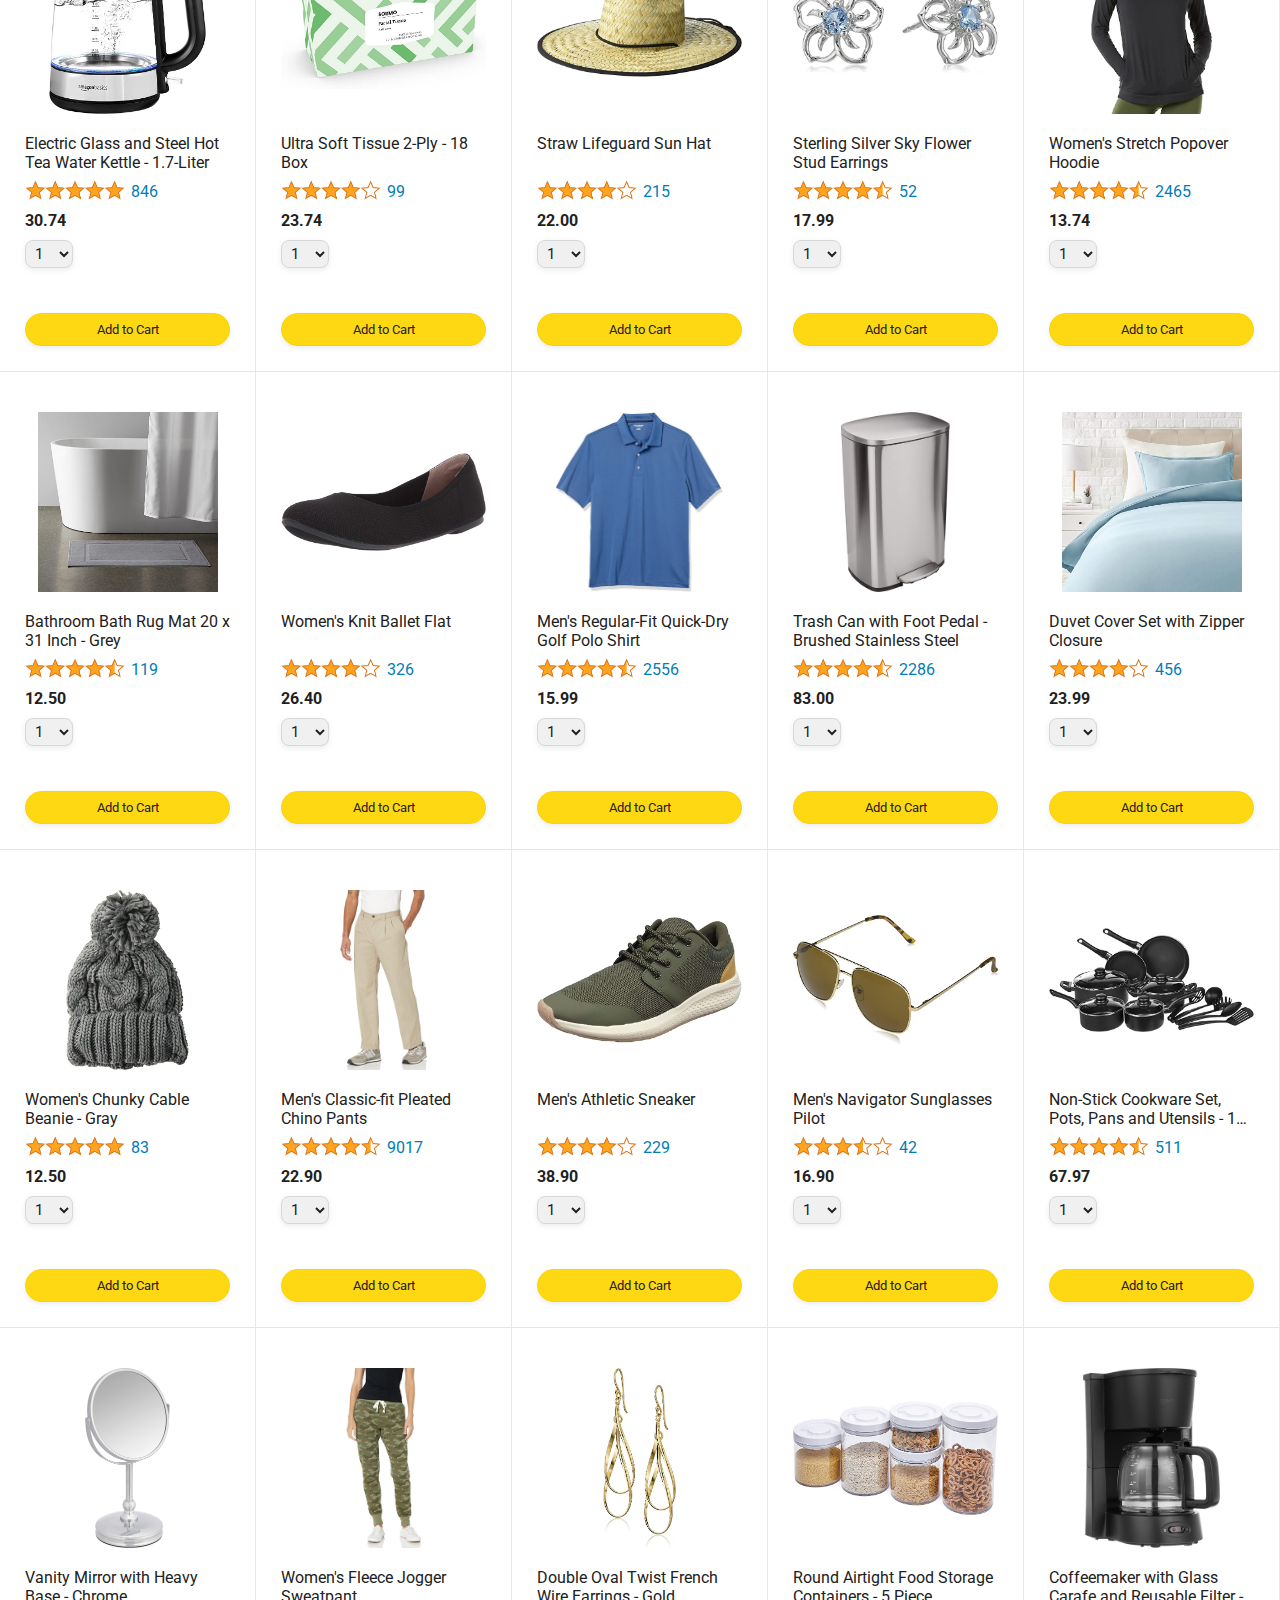
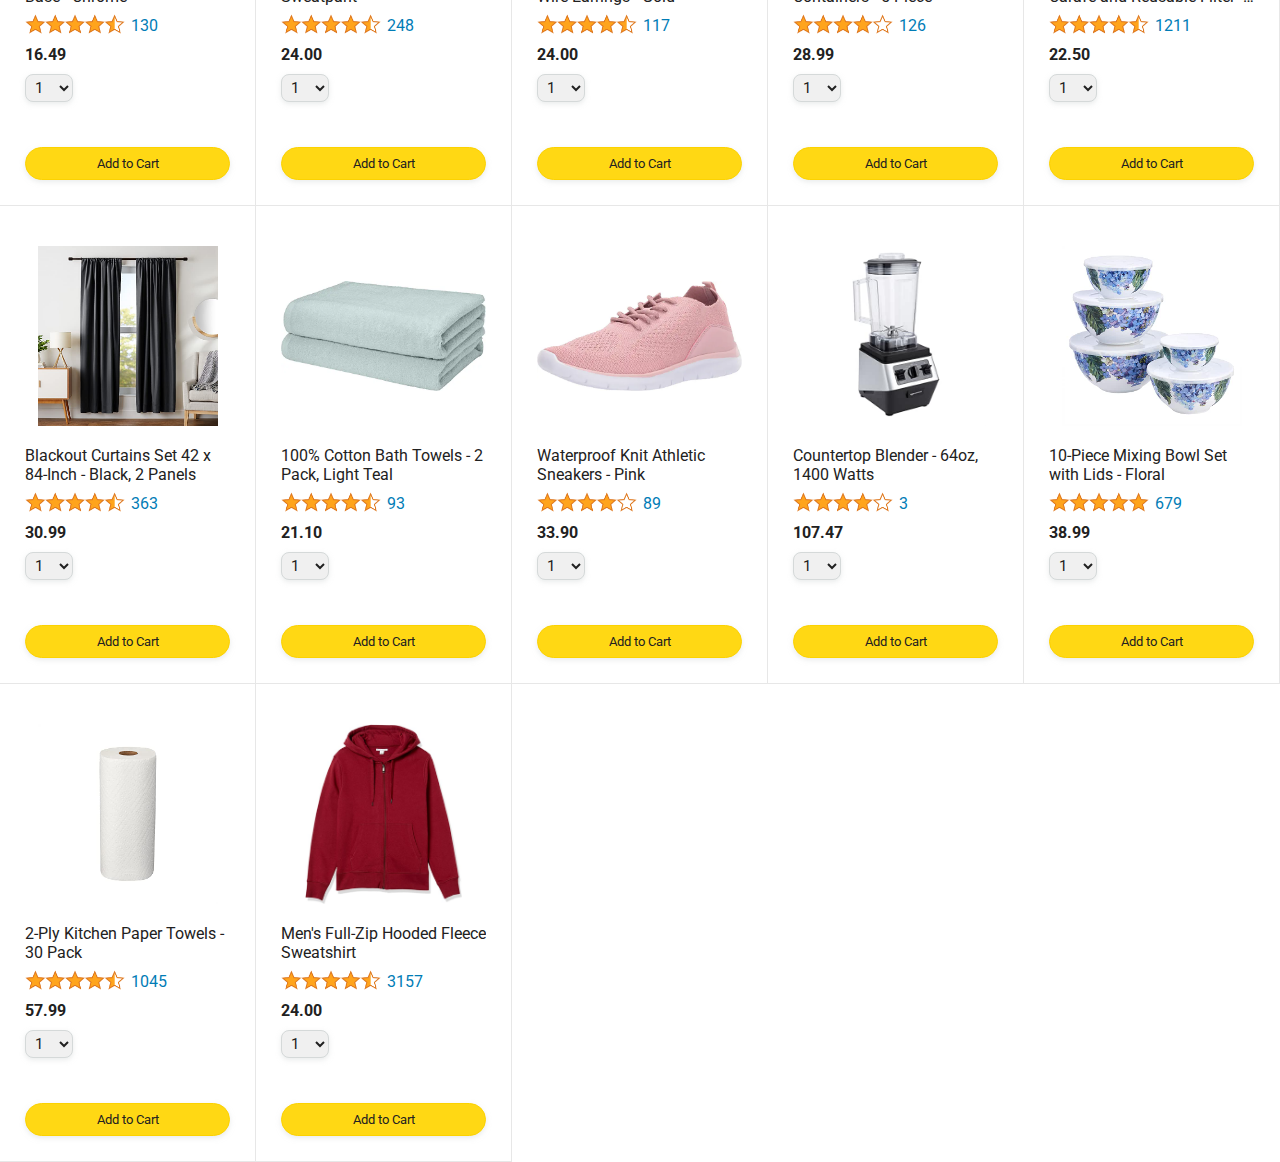
==== commit 03e53ae9: "Adding unique id's to each product." ====
--- a/amazon.html
+++ b/amazon.html
@@ -58,9 +58,7 @@
   </div>
   <script src="scripts/cart.js"></script>
   <script src="scripts/products.js"></script>
-  <script src="scripts/amazon.js">
-
-  </script>
+  <script src="scripts/amazon.js"></script>
 </body>
 
 </html>